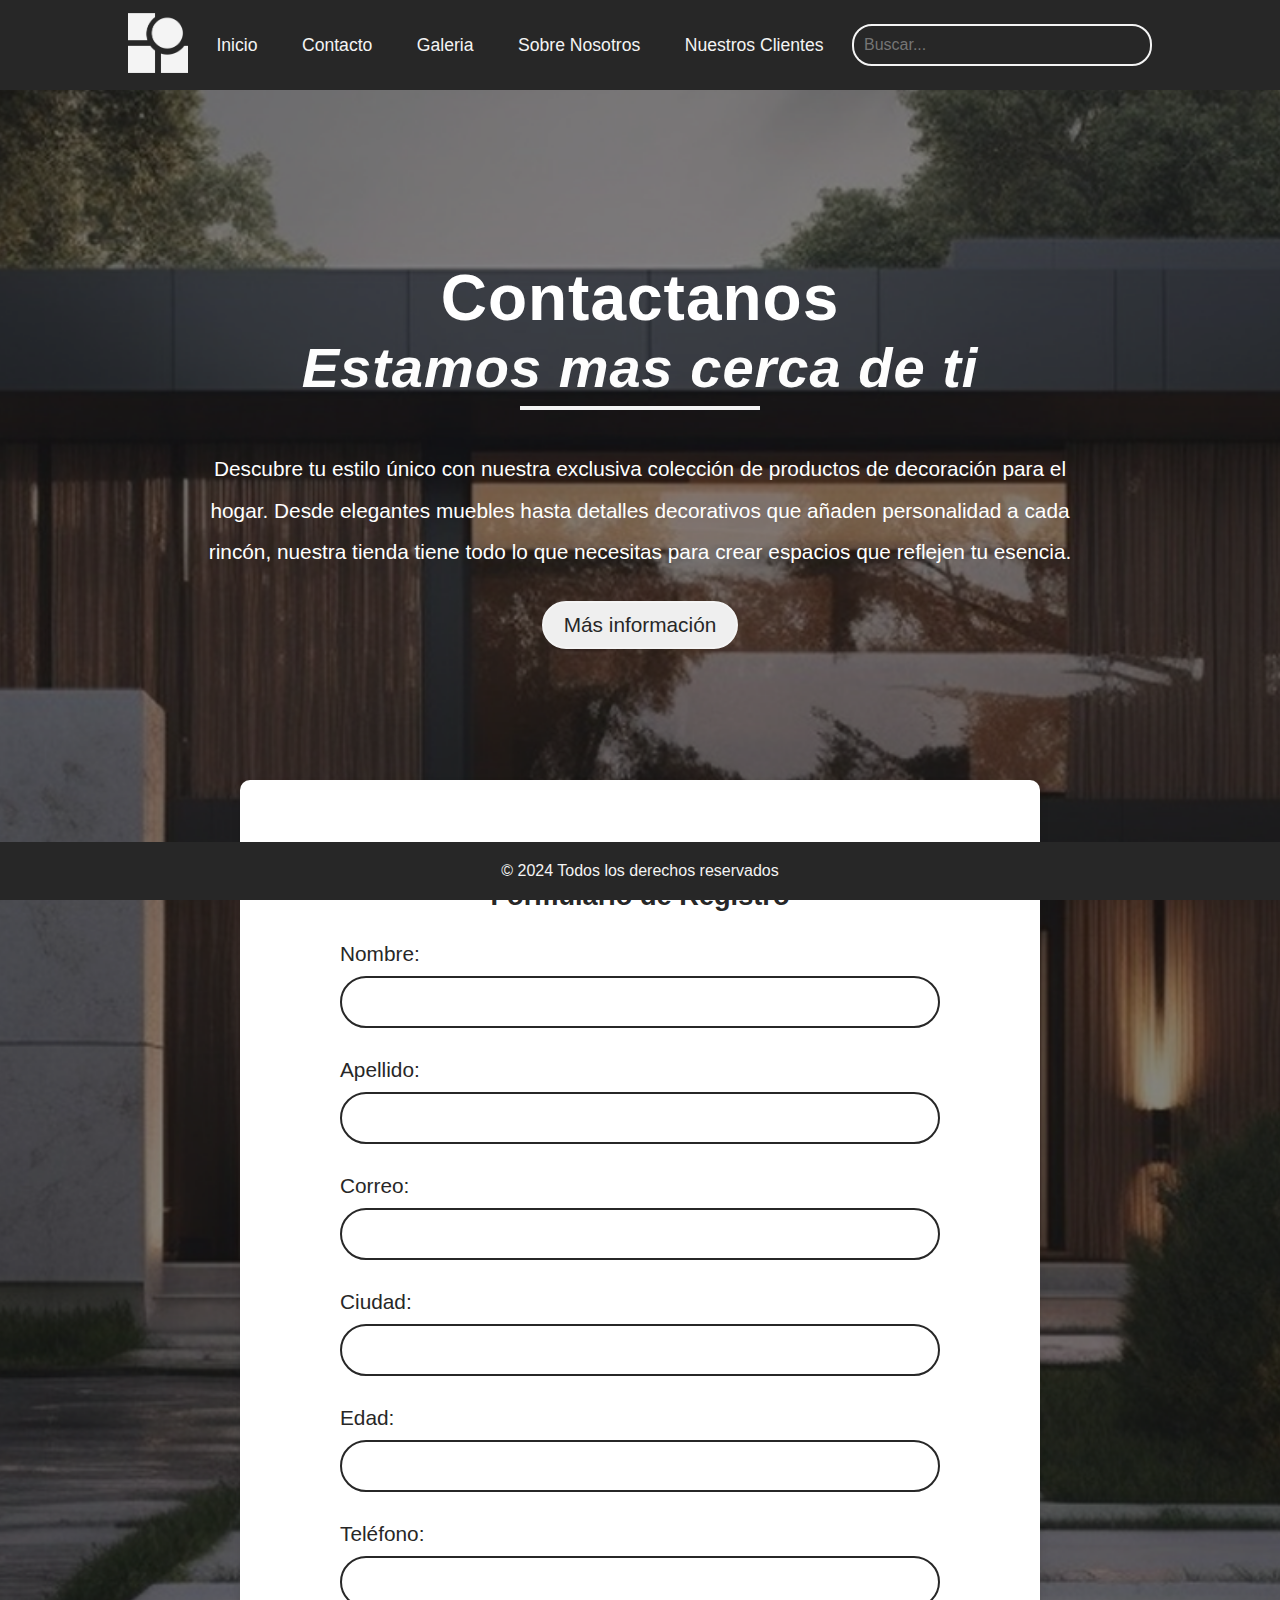
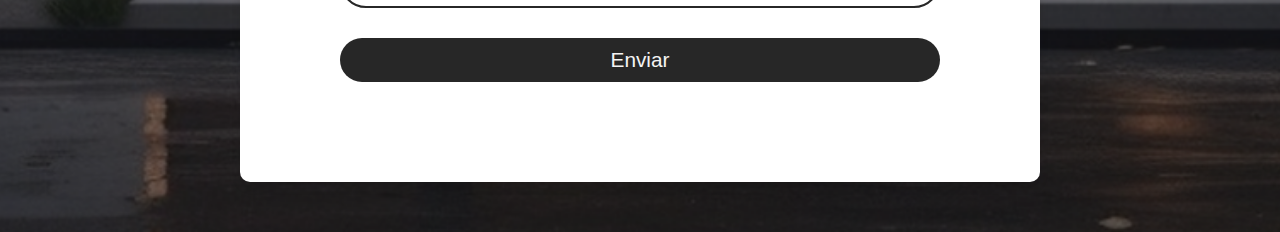
==== contacto.html @ be8bfbf4 "Cambios-3" ====
<!DOCTYPE html>
<html lang="en">

<head>
    <meta charset="UTF-8" />
    <meta name="viewport" content="width=device-width, initial-scale=1.0" />
    <title>Galeria</title>
    <link rel="stylesheet" href="contacto.css" />
    <link rel="preconnect" href="https://fonts.googleapis.com" />
    <link rel="preconnect" href="https://fonts.gstatic.com" crossorigin />
    <link href="https://fonts.googleapis.com/css2?family=Ojuju:wght@200..800&display=swap" rel="stylesheet" />
    <link rel="icon" href="Imagenes/flaticon.png">
</head>

<body>
    <nav>
        <header class="header">
            <div class="Logo">
                <img id="logo-1" src="Imagenes/Logo.png" alt="Site Logo" />

            </div>
            <ul class="nav-links">
                <li><a href="Index.html">Inicio</a></li>
                <li><a href="contacto.html">Contacto</a></li>
                <li><a href="galeria.html">Galeria</a></li>
                <li><a href="SobreNosotros.html">Sobre Nosotros</a></li>
                <li><a href="nuestrosclientes.html">Nuestros Clientes</a></li>
            </ul>

            <div id="search">
                <input type="text" placeholder="Buscar...">
                <button><i class="fas fa-search"></i></button>
    </nav>
    </header>

    <!-- BANNER PRINCIPAL -->

    <section class="section-2">
        <div class="banner">
            <div class="content">
                <div class="text">
                    <h1>Contactanos</h1>
                    <h2>Estamos mas cerca de ti</h2>
                    <div class="separator"></div>
                    <br>
                    <p>Descubre tu estilo único con nuestra exclusiva colección de productos de decoración para el
                        hogar. Desde elegantes muebles hasta detalles decorativos que añaden personalidad a cada rincón,
                        nuestra tienda tiene todo lo que necesitas para crear espacios que reflejen tu esencia. </p>
                    <br>
                    <button id="button-banner">Más información</button>
                </div>
            </div>
        </div>
    </section>

    <!-- FORMULARIO -->
    <section class="section-5">
        <div class="fondo">
        <div class="formulario">
            <h2>Formulario de Registro</h2>
            <form action="#" method="post">
                <label class="label" for="nombre">Nombre:</label>
                <input type="text" id="nombre" name="nombre" required>
                <label class="label" for="apellido">Apellido:</label>
                <input type="text" id="apellido" name="apellido" required>
                <label class="label" for="correo">Correo:</label>
                <input type="email" id="correo" name="correo" required>
                <label class="label" for="ciudad">Ciudad:</label>
                <input type="text" id="ciudad" name="ciudad" required>
                <label class="label" for="edad">Edad:</label>
                <input type="number" id="edad" name="edad" required>
                <label class="label" for="telefono">Teléfono:</label>
                <input type="tel" id="telefono" name="telefono" required>
                <button type="submit">Enviar</button>
            </form>
        </div>
                </div>
    </section>

    <footer class="footer">
        <p>&copy; 2024 Todos los derechos reservados</p>
    </footer>
---- contacto.css ----
:root {
    --color-1: #F4F4F4;
    --color-2: #272727;
    --color-3: #5B5B5B;
    --color-4: #fcfcfc;
    --tipografia-1: 'Mollen Personal Use', sans-serif;
    --letra-default: 1.3rem;
    --letra-mediana: 1.7rem;
    --letra-grande: 3.5rem;
    --letra-extraGrande: 4rem;
}




* {
    box-sizing: border-box;
    margin: 0;
    padding: 0;
    font-size: 1rem;
    font-family: 'Mollen Personal Use', sans-serif;

}

body {
    background-color: var(--color-1);
    background-image: url(Imagenes/Background-3.png); /* Cambia la ruta de la imagen según su ubicación */
    background-size: cover;
    background-position: center;
}

.header {
    background-color: var(--color-2);
    display: flex;
    height: 90px;
    justify-content: space-between;
    align-items: center;
    padding: 5px 10%;
}


#logo-1 {
    width: 60px;
    cursor: pointer;

}

#logo-1:hover {
    transform: scale(1.2);
}

#search {
    display: flex;
    justify-content: center;
    align-items: center;
}

.header .nav-links {
    list-style: none;
}

.header .nav-links li {
    display: inline-block;
    padding: 0 20px;

}

.header .nav-links a {
    font-size: 1.1rem;
    color: var(--color-1);
    text-decoration: none;
}

.header .nav-links :hover {
    color: rgb(150, 149, 149);
}

#search {
    display: flex;
    align-items: center;
    background-color: var(--color-2);
    border: 2px solid var(--color-1);
    border-radius: 20px;
    padding: 5px;
    width: 300px;
}

#search input[type="text"] {
    flex: 1;
    border: none;
    padding: 5px;
    font-size: 16px;
    background-color: var(--color-2);
    color: #fff;
    outline: none;
}


#search button {
    background-color: var(--color-2);
    color: var(--color-1);
    border: none;
    border-radius: 100px;
    padding: 0px 12px;
    cursor: pointer;
}



/* BANNER PRINCIPAL */



.section-1 {
    margin-bottom: 100px;
    /* Espacio entre secciones */

}

.section-2 {
    margin-bottom: 10px;
    /* Espacio entre secciones */
    margin-top: 50px;

}

.section-3 {
    margin-top: 100px;
    /* Espacio entre secciones */

}

.Margen-titulos {
    margin-top: 100px;
}

.Margen-titulos-2 {
    margin-top: 60px;
    margin-bottom: 50px;
    /* Espacio entre secciones */
}

.section-4 {
    margin-bottom: 10px;
    /* Espacio entre secciones */

}

.section-5 {
    margin-top: 0px;
    margin-bottom: 50px;
    /* Espacio entre secciones */

}

.banner {
    background-size: cover;
    background-position: center;
    height: 70vh;
    display: flex;
    justify-content: center;
    align-items: center;
    
}

.content {
    text-align: center;
}

.text {
    padding: 20px;
    color: white;

}

.text h1 {
    font-size: var(--letra-extraGrande);
    line-height: -1.5;
    letter-spacing: 1px;
}

.text h2 {
    font-size: var(--letra-grande);
    line-height: -1.5;
    font-style: oblique;
    color: rgb(253, 253, 253);
    letter-spacing: 1px;
}

.text h3 {
    font-size: var(--letra-mediana);
    margin-bottom: 20px;
    margin-top: 5px;
    letter-spacing: 1.2px;
}

.text p {
    font-size: var(--letra-default);
    text-align: center;
    margin-bottom: 100px;
    max-width: 100vh;
    margin: 0 auto;
    line-height: 2;
}

button {
    padding: 10px 20px;
    background-color: none;
    color: var(--color-2);
    border: 2px solid var(--color-1);
    border-radius: 30px;
    cursor: pointer;
    font-size: var(--letra-default);
    margin-top: 10px;
}

#button-banner:hover {
    transform: scale(1.1);
}

.separator {
    border: none;
    border-top: 4px solid var(--color-1);
    margin-top: 6px;
    margin-bottom: 20px;
    width: 240px;
    margin-left: auto;
    margin-right: auto;
}

/* BANNER PRINCIPAL */



/* FORMULARIO */


.formulario {
    background-color: #fff;
    border-radius: 10px;
    box-shadow: 0px 5px 10px rgba(0, 0, 0, 0.1);
    padding: 20px;
    width: 80%;
    max-width: 800px;
    margin: 0 auto;
    padding: 100px;
}

.formulario h2 {
    text-align: center;
    margin-bottom: 30px;
    font-size: var(--letra-mediana);
    color: var(--color-2);
}

.formulario label {
    display: block;
    margin-bottom: 10px;
}

.label{
    font-size: var(--letra-default);
    color: var(--color-2);
}

.formulario input[type="text"],
.formulario input[type="email"],
.formulario input[type="number"],
.formulario input[type="tel"] {
    width: 100%;
    padding: 15px;
    margin-bottom: 30px;
    border-radius: 30px;
    border: 2px solid var(--color-2);
}

.formulario button {
    width: 100%;
    padding: 10px 20px;
    background-color: var(--color-2);
    color: var(--color-1);
    border: none;
    border-radius: 30px;
    cursor: pointer;
    margin: 0 auto;
}


/* PIE DE PAGINA */

.footer {
    background-color: var(--color-2);
    color: var(--color-1);
    text-align: center; 
    padding: 20px 0; 
    width: 100%; 
    position: fixed; 
    bottom: 0; /* Alinea el footer en la parte inferior de la ventana */
    left: 0; /* Asegura que esté alineado a la izquierda */
    right: 0; /* Asegura que esté alineado a la derecha */
}
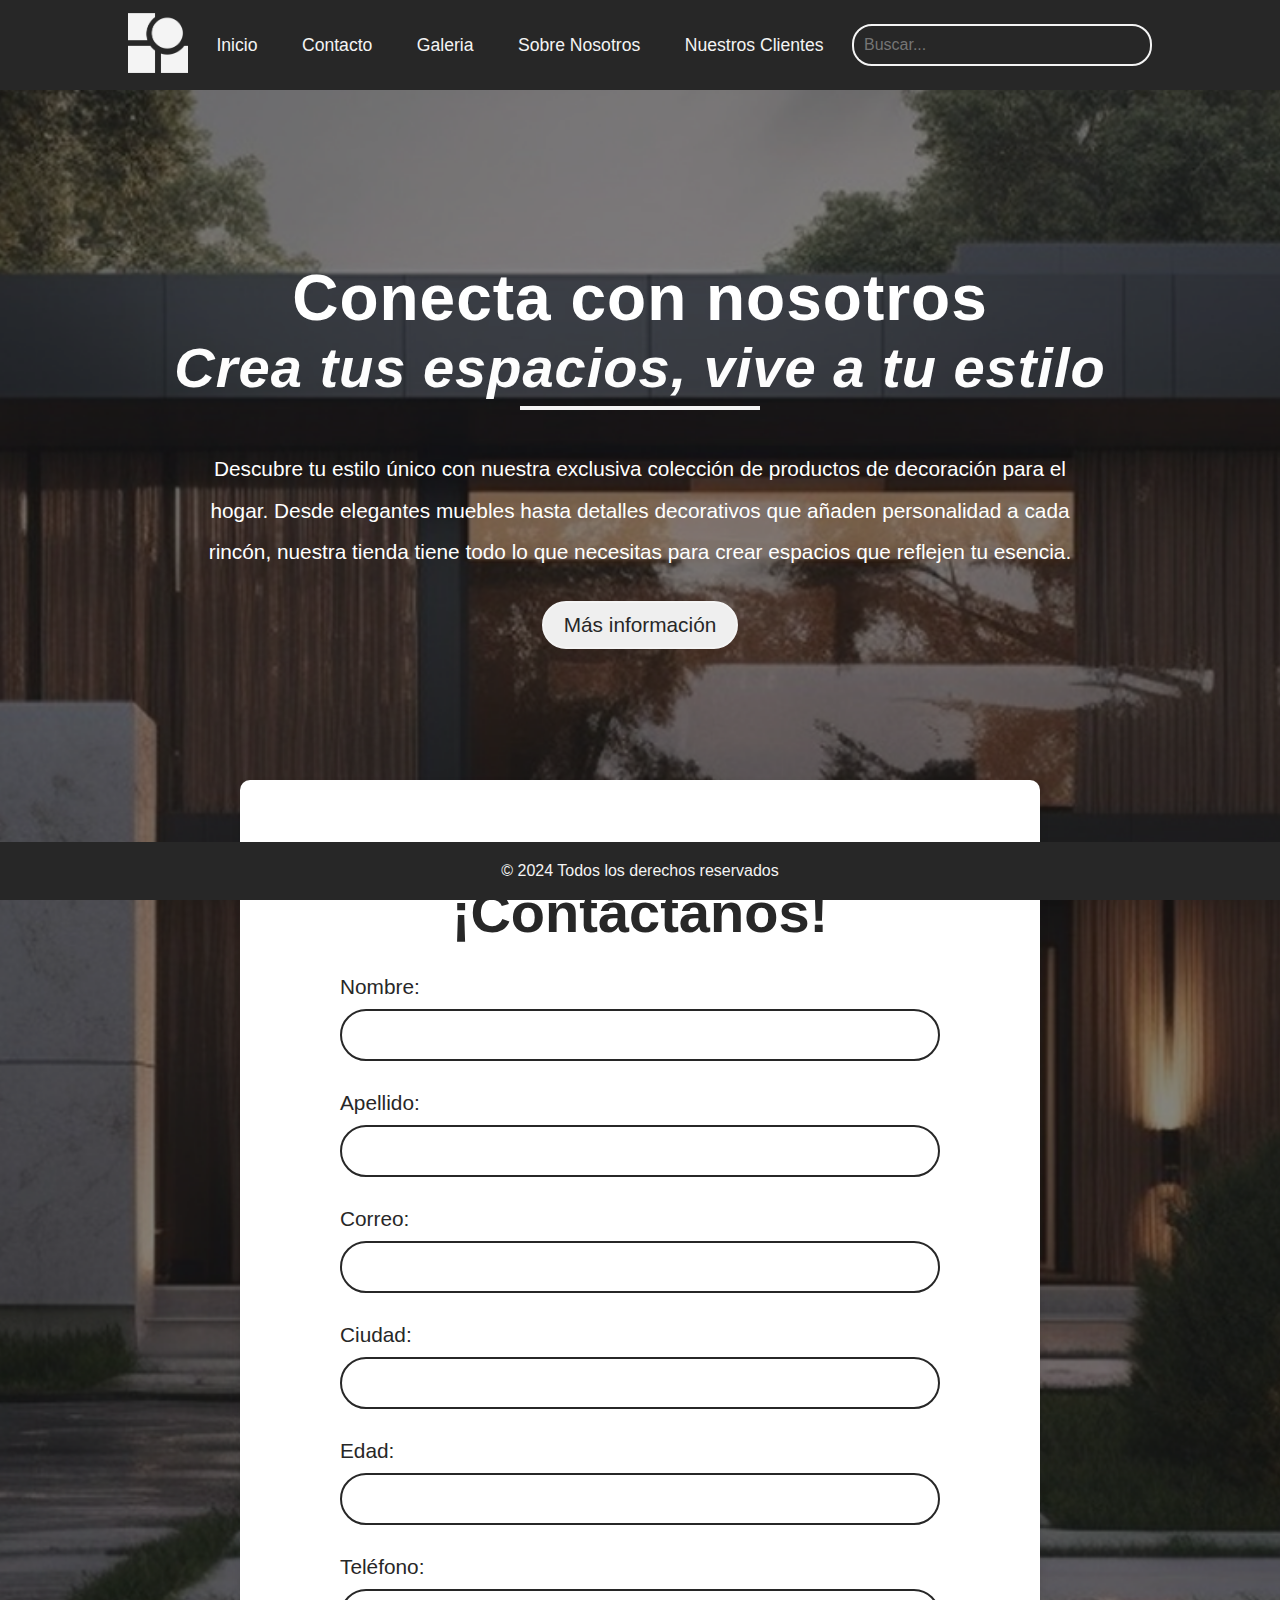
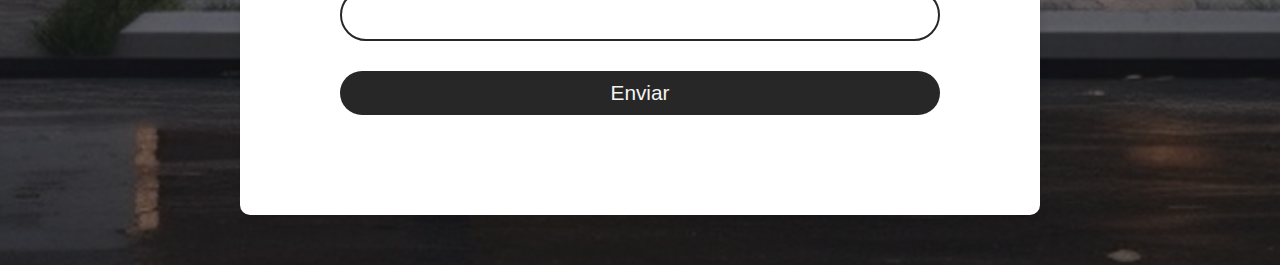
==== commit f7b4dee8: "cambios-5" ====
--- a/contacto.html
+++ b/contacto.html
@@ -39,8 +39,8 @@
         <div class="banner">
             <div class="content">
                 <div class="text">
-                    <h1>Contactanos</h1>
-                    <h2>Estamos mas cerca de ti</h2>
+                    <h1>Conecta con nosotros</h1>
+                    <h2>Crea tus espacios, vive a tu estilo</h2>
                     <div class="separator"></div>
                     <br>
                     <p>Descubre tu estilo único con nuestra exclusiva colección de productos de decoración para el
@@ -57,7 +57,7 @@
     <section class="section-5">
         <div class="fondo">
         <div class="formulario">
-            <h2>Formulario de Registro</h2>
+            <h2>¡Contáctanos! </h2>
             <form action="#" method="post">
                 <label class="label" for="nombre">Nombre:</label>
                 <input type="text" id="nombre" name="nombre" required>
--- a/contacto.css
+++ b/contacto.css
@@ -249,7 +249,7 @@
 .formulario h2 {
     text-align: center;
     margin-bottom: 30px;
-    font-size: var(--letra-mediana);
+    font-size: var(--letra-grande);
     color: var(--color-2);
 }
 
